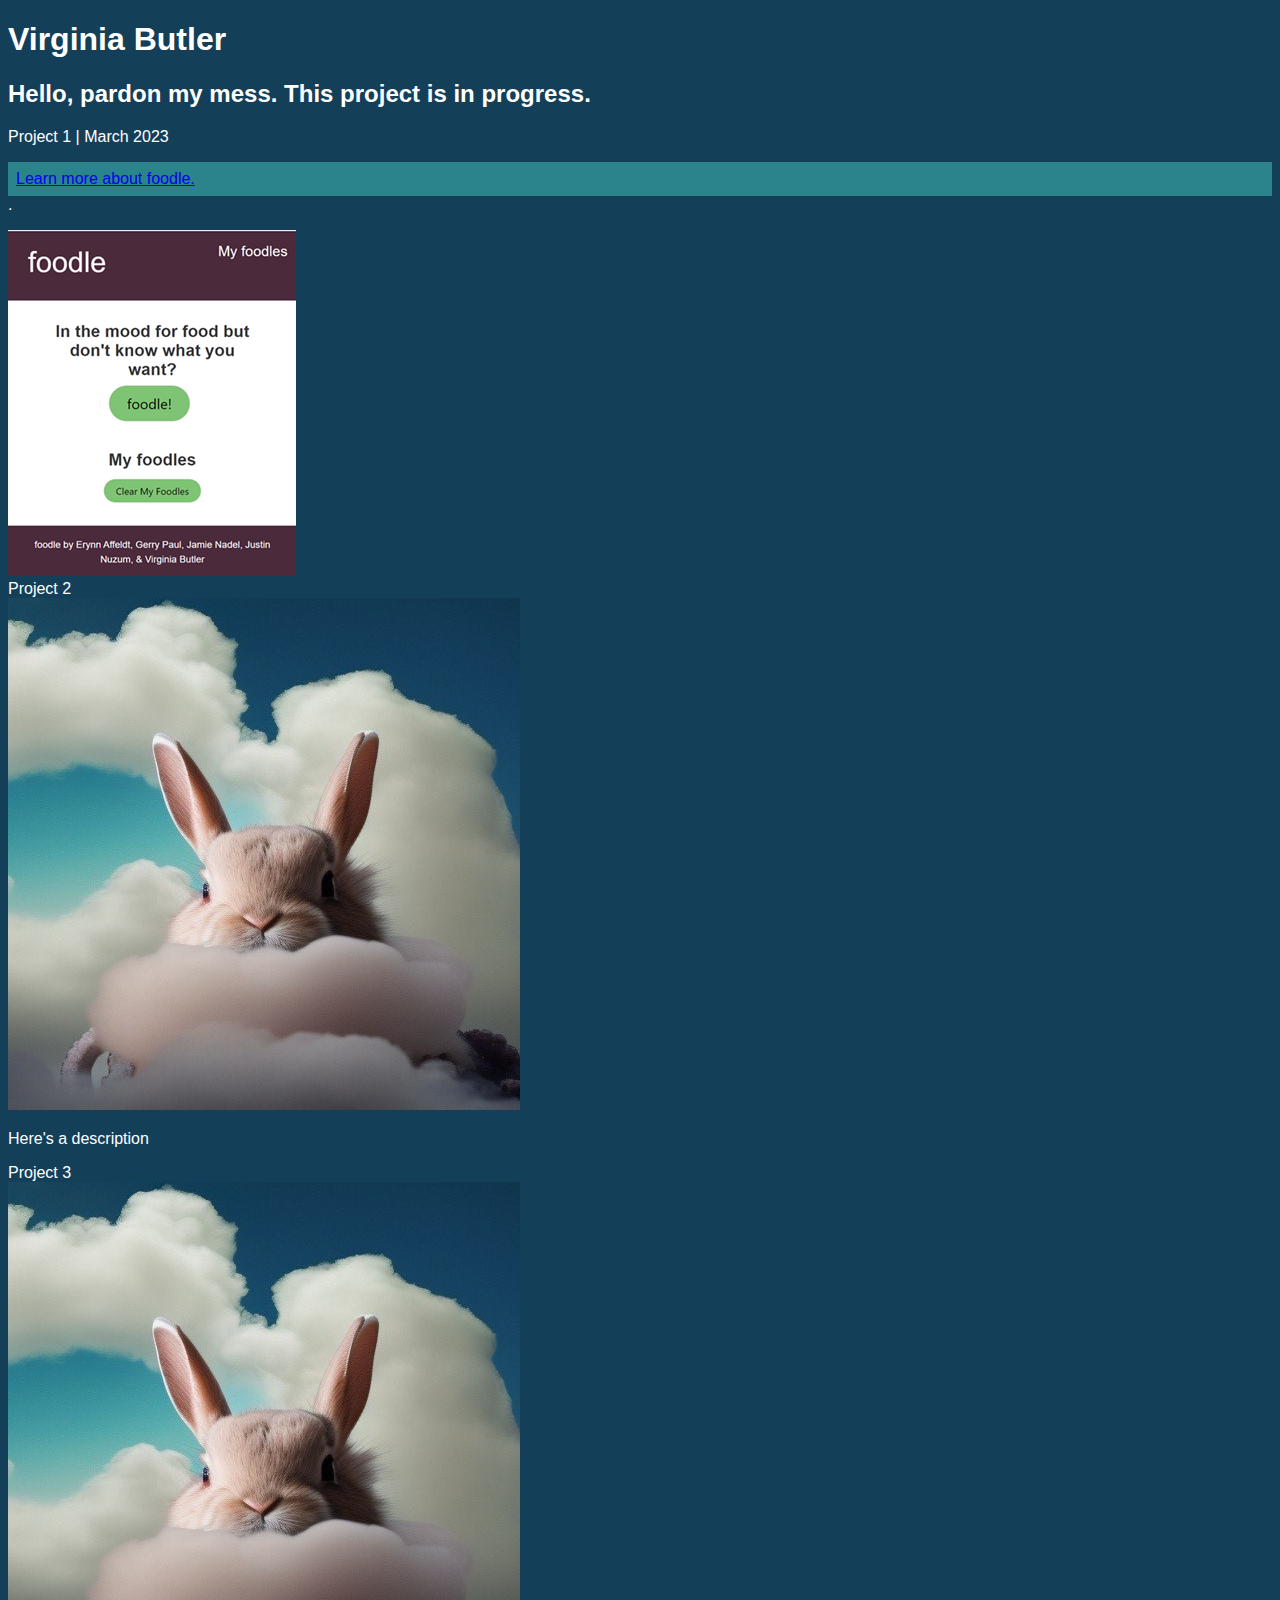
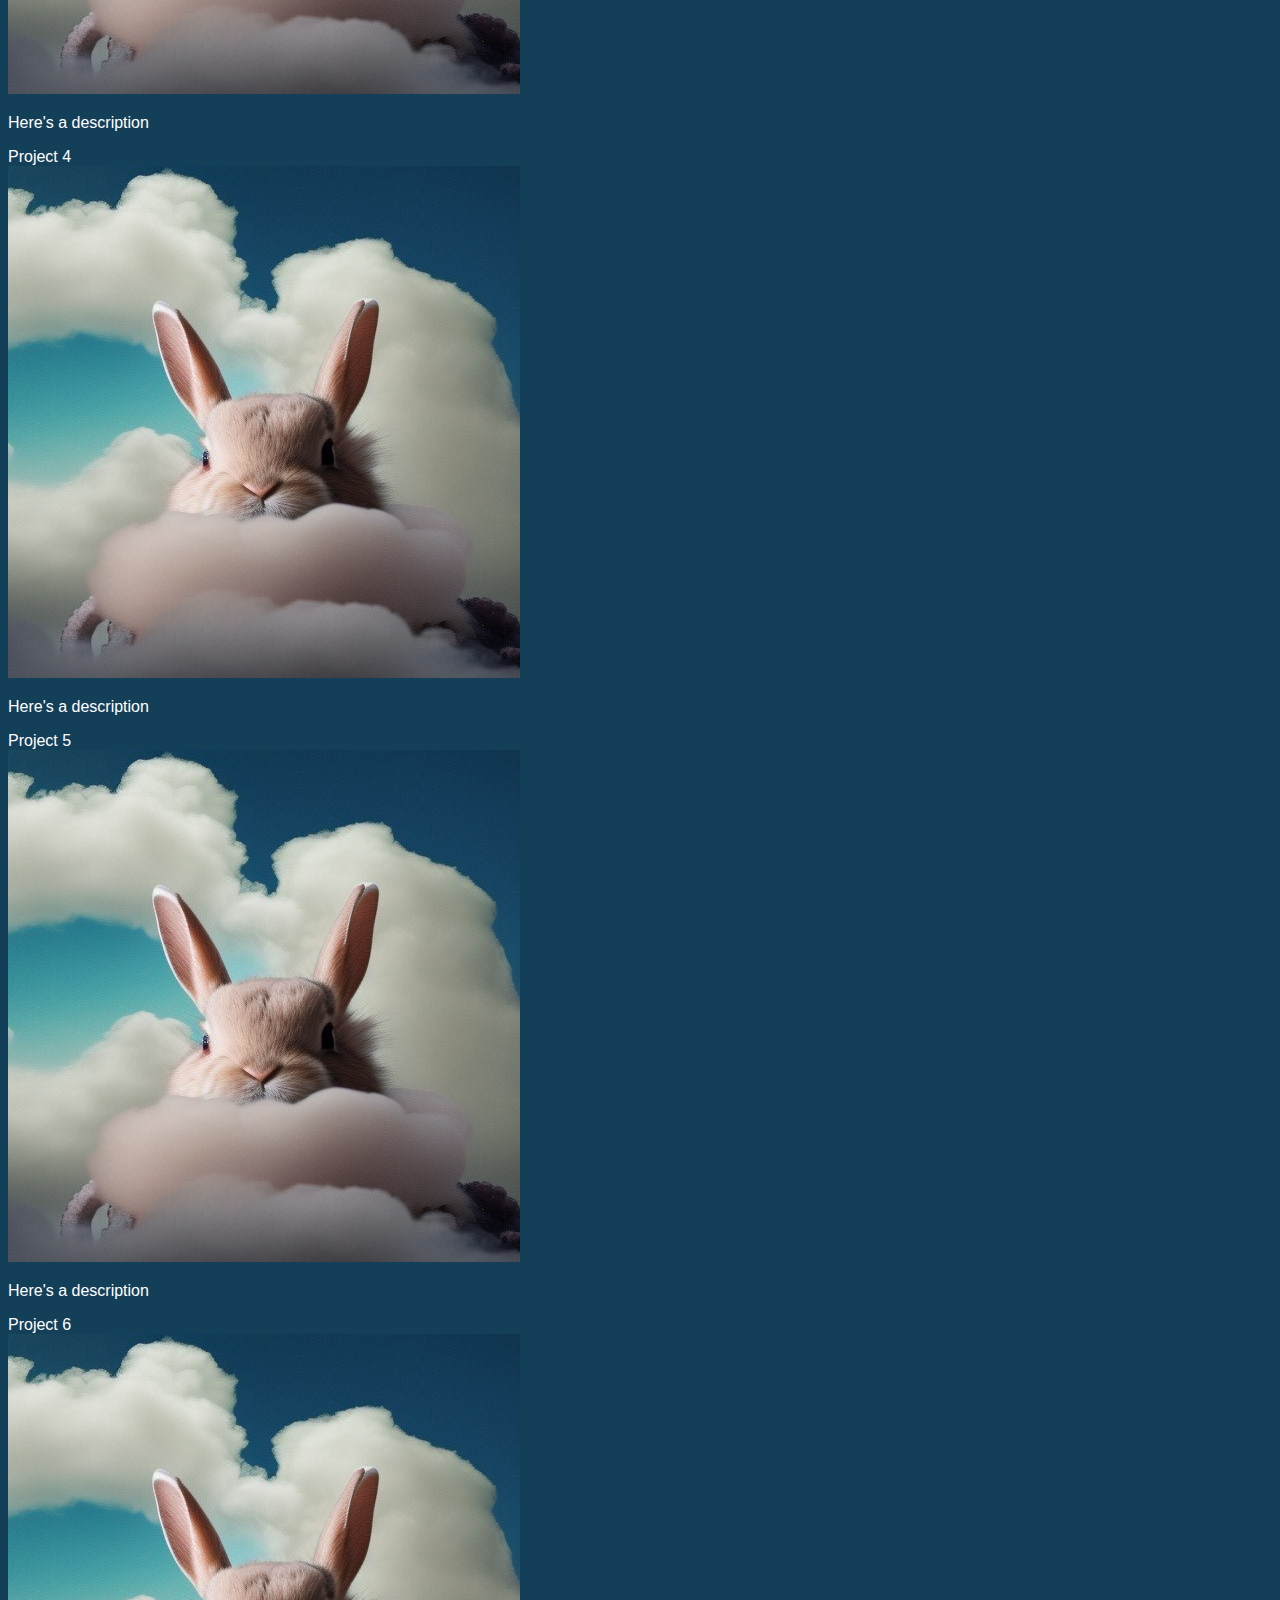
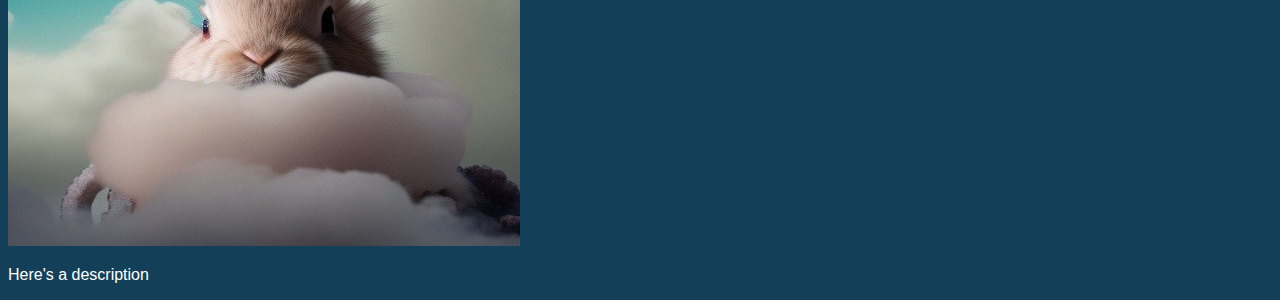
==== index.html @ e4dbc573 "adding html and images" ====
<!-- <!DOCTYPE html>
<html lang="en">
  <head>
    <meta charset="UTF-8" />
    <meta http-equiv="X-UA-Compatible" content="IE=edge" />
    <meta name="viewport" content="width=device-width, initial-scale=1.0" />
    <title>Virginia Butler</title>
    <link rel="stylesheet" href="./assets/styles/style.css" />
  </head>
  <body>
    <h1>"Hello, it's me, Virginia Wilkins Butler" </h1>
    <div class="box">
      <div class="box" id="inner-box"></div>
      div style="display: flex;">
  <div style="flex: 1; background-color: #bacacc; padding: 50px;">Project 1
    <img src="assets/images/image1.jpg" alt="bunny in a cloud">
  
  </div>
  
  <div style="flex: 1; background-color: #bacacc; padding: 10px;">Project 2</div>
</div>
    </div>
  </body>
</html> -->

<!DOCTYPE html>
<html lang="en">
  <head>
    <meta charset="UTF-8" />
    <meta http-equiv="X-UA-Compatible" content="IE=edge" />
    <meta name="viewport" content="width=device-width, initial-scale=1.0" />
    <title>Meet Virginia</title>
    <link rel="stylesheet" href="./assets/styles/style.css" />
  </head>

  <body>
    <header class="main-header">
      <h1>Virginia Butler</h1>
      <!-- <img src="placeholder" alt="Virginia" class="responsive" /> -->
    </header>
    <!-- <li>
      { float: left; } a { display: block; padding: 8px; background-color:
      #dddddd; }
    </li> -->
    <!-- <div class="nav">
        <a class="active" href="#home">Home</a>
        <a href="#news">News</a>
        <a href="#contact">Contact</a>
        <a href="#about">About</a>
      </div> -->

    <main>
      <section class="flex">
        <h2>Hello, pardon my mess. This project is in progress.</h2>
        <header>Project 1 | March 2023</header>
        <p>
          <a href="https://gpaul12.github.io/foodle/"
            >Learn more about foodle.</a
          >.
        </p>
        <img src="assets/images/foodle.png" alt="foodle" />
      </section>
      <!-- <section class="card"> -->
      <header>Project 2</header>
      <img src="assets/images/image1.jpg" alt="bunny in the cloud" />
      <p>Here's a description</p>
      <!-- </section> -->
      <!-- <section class="card"> -->
      <header>Project 3</header>
      <img src="assets/images/image1.jpg" alt="bunny in the cloud" />
      <p>Here's a description</p>
      <!-- </section> -->
      <!-- <section class="card"> -->
      <header>Project 4</header>
      <img src="assets/images/image1.jpg" alt="bunny in the cloud" />
      <p>Here's a description</p>
      <!-- </section> -->
      <!-- <section class="card"> -->
      <header>Project 5</header>
      <img src="assets/images/image1.jpg" alt="bunny in the cloud" />
      <p>Here's a description</p>
      <!-- </section> -->
      <!-- <section class="card"> -->
      <header>Project 6</header>
      <img src="assets/images/image1.jpg" alt="bunny in the cloud" />
      <p>Here's a description</p>
      <!-- </section> -->
    </main>
  </body>
</html>
---- assets/styles/style.css ----
/* Color Theme Swatches in Hex */
/* .dreamy-cloud-bunny-1-hex { color: #143F59; }
.dreamy-cloud-bunny-2-hex { color: #2B838C; }
.dreamy-cloud-bunny-3-hex { color: #41A6A6; }
.dreamy-cloud-bunny-4-hex { color: #BEBFB4; }
.dreamy-cloud-bunny-5-hex { color: #592B27; } */

:root {
  --d-blue: #143F59;
  --m-blue: #2b838c;
  --l-blue: #41A6A6;
  --tan: #bebfb4;
  --brown: #592b27;
}

/* this is targeting an element by its tag name*/
body {
  background-color: var(--d-blue);
  font-family: "Roboto", sans-serif;
  color: white;
}
.topnav a {
  float: right;
  color: var(--m-blue);
  text-align: center;
  padding: 14px 16px;
  text-decoration: none;
  font-size: 17px;
}

nav {
  display: flex;
  justify-content: center;
  align-items: center;
  width: 100%;
  height: 60px;
  background-color: #333;
}

.responsive image {
  /* width: 100%; */
  max-height: 4px;
  /* height: auto; */
}

li {
  float: lrightft;
}

a {
  display: block;
  padding: 8px;
  background-color: var(--m-blue);
}




/* this is targeting an element by the class. can target multiple elements at once */
.box {
  width: 40px;
  height: 40px;
  background-color: #4f3a36;
}

/* this is targeting an elment by the id. id should be unique to that elemnt.
 only one lement targeted. should NOT be used with css. this will overwrite 
 any class if they're targeting the same property */
#inner-box {
  width: 20px;
  height: 20px;
  border: #3c9ca2 1px solid;
}

container {
  display: flex; 
  background-color: var(--tan);
   /* or inline-flex */
}

.container {
  flex-grow: 1;
  margin: 0 auto;
  position: relative;
  width: auto;
} */


<div style="display: flex;">
<img src="assets/images/image1.jpg" alt="bunny in the cloud" style="flex: 2;" />
<img src="assets/images/image1.jpg" alt="bunny in the cloud" style="flex: 1;" />
<img src="assets/images/image1.jpg" alt="bunny in the cloud" style="flex: 1;" />
</div>

/* git add . */
/* git commit -m "your commit message here" */
/* git push or git push origin main*/
---- assets/styles/style.css ----
/* Color Theme Swatches in Hex */
/* .dreamy-cloud-bunny-1-hex { color: #143F59; }
.dreamy-cloud-bunny-2-hex { color: #2B838C; }
.dreamy-cloud-bunny-3-hex { color: #41A6A6; }
.dreamy-cloud-bunny-4-hex { color: #BEBFB4; }
.dreamy-cloud-bunny-5-hex { color: #592B27; } */

:root {
  --d-blue: #143F59;
  --m-blue: #2b838c;
  --l-blue: #41A6A6;
  --tan: #bebfb4;
  --brown: #592b27;
}

/* this is targeting an element by its tag name*/
body {
  background-color: var(--d-blue);
  font-family: "Roboto", sans-serif;
  color: white;
}
.topnav a {
  float: right;
  color: var(--m-blue);
  text-align: center;
  padding: 14px 16px;
  text-decoration: none;
  font-size: 17px;
}

nav {
  display: flex;
  justify-content: center;
  align-items: center;
  width: 100%;
  height: 60px;
  background-color: #333;
}

.responsive image {
  /* width: 100%; */
  max-height: 4px;
  /* height: auto; */
}

li {
  float: lrightft;
}

a {
  display: block;
  padding: 8px;
  background-color: var(--m-blue);
}




/* this is targeting an element by the class. can target multiple elements at once */
.box {
  width: 40px;
  height: 40px;
  background-color: #4f3a36;
}

/* this is targeting an elment by the id. id should be unique to that elemnt.
 only one lement targeted. should NOT be used with css. this will overwrite 
 any class if they're targeting the same property */
#inner-box {
  width: 20px;
  height: 20px;
  border: #3c9ca2 1px solid;
}

container {
  display: flex; 
  background-color: var(--tan);
   /* or inline-flex */
}

.container {
  flex-grow: 1;
  margin: 0 auto;
  position: relative;
  width: auto;
} */


<div style="display: flex;">
<img src="assets/images/image1.jpg" alt="bunny in the cloud" style="flex: 2;" />
<img src="assets/images/image1.jpg" alt="bunny in the cloud" style="flex: 1;" />
<img src="assets/images/image1.jpg" alt="bunny in the cloud" style="flex: 1;" />
</div>

/* git add . */
/* git commit -m "your commit message here" */
/* git push or git push origin main*/
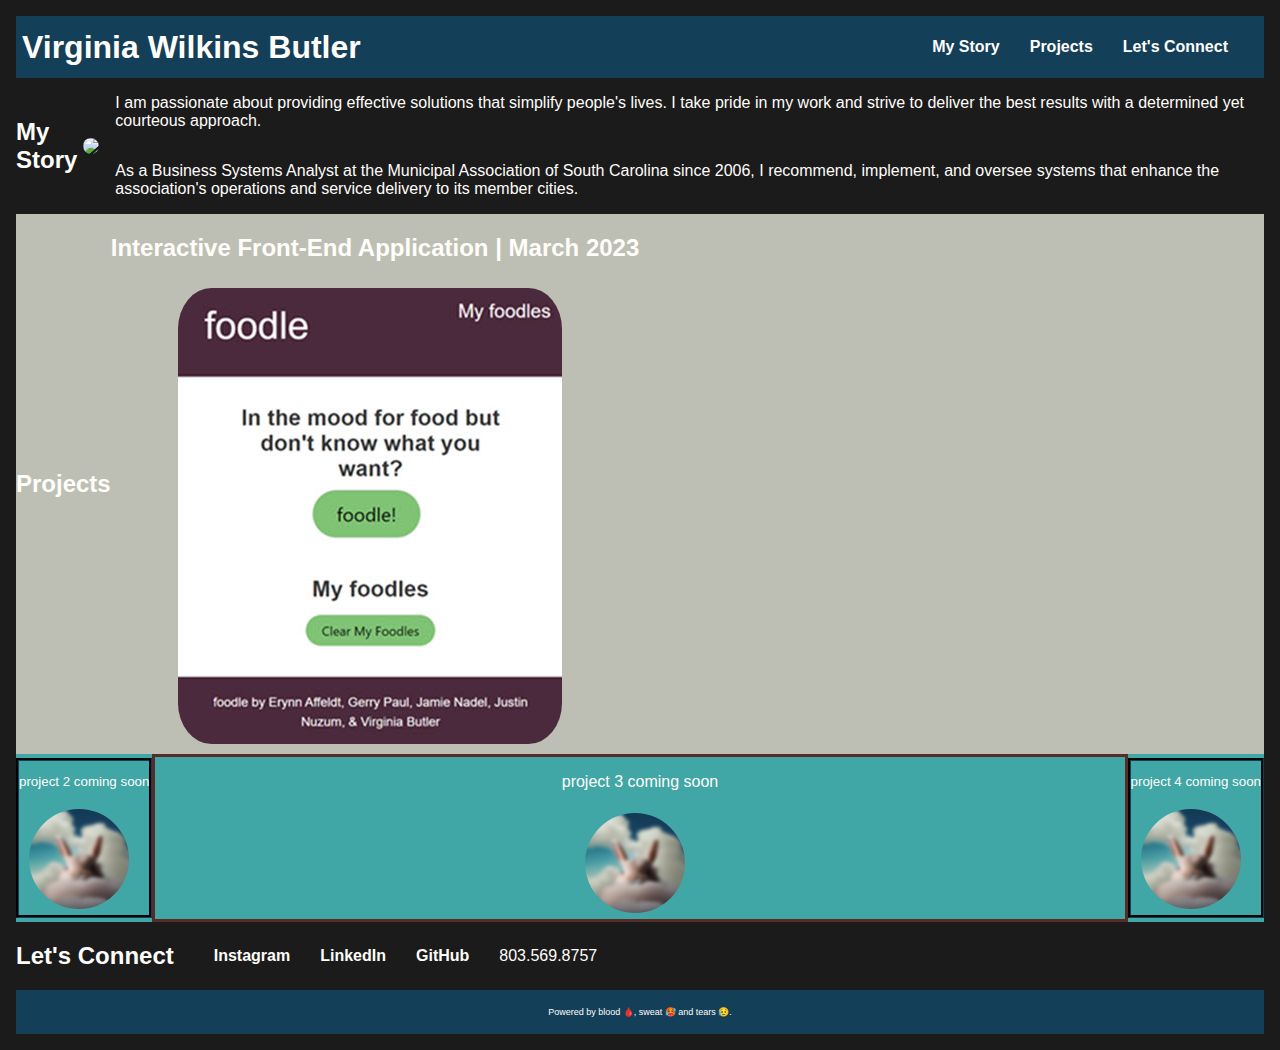
==== commit a81a8352: "added a comment for testing purposes only" ====
--- a/index.html
+++ b/index.html
@@ -1,90 +1,108 @@
-<!-- <!DOCTYPE html>
-<html lang="en">
-  <head>
-    <meta charset="UTF-8" />
-    <meta http-equiv="X-UA-Compatible" content="IE=edge" />
-    <meta name="viewport" content="width=device-width, initial-scale=1.0" />
-    <title>Virginia Butler</title>
-    <link rel="stylesheet" href="./assets/styles/style.css" />
-  </head>
-  <body>
-    <h1>"Hello, it's me, Virginia Wilkins Butler" </h1>
-    <div class="box">
-      <div class="box" id="inner-box"></div>
-      div style="display: flex;">
-  <div style="flex: 1; background-color: #bacacc; padding: 50px;">Project 1
-    <img src="assets/images/image1.jpg" alt="bunny in a cloud">
-  
-  </div>
-  
-  <div style="flex: 1; background-color: #bacacc; padding: 10px;">Project 2</div>
-</div>
-    </div>
-  </body>
-</html> -->
-
 <!DOCTYPE html>
 <html lang="en">
   <head>
     <meta charset="UTF-8" />
     <meta http-equiv="X-UA-Compatible" content="IE=edge" />
     <meta name="viewport" content="width=device-width, initial-scale=1.0" />
-    <title>Meet Virginia</title>
-    <link rel="stylesheet" href="./assets/styles/style.css" />
+    <title>Meet Virginia v2</title>
+    <link href="assets/styles/style.css" rel="stylesheet" />
+    
+    
+    
   </head>
+  <body>
+    <header>
+      <h1>Virginia Wilkins Butler</h1>
+      <nav>
+        <ul>
+          <li><a href="#my-story">My Story</a></li>
+          <li><a href="#projects">Projects</a></li>
+          <li><a href="#lets-connect">Let's Connect</a></li>
+        </ul>
+      </nav>
+    </header>
 
-  <body>
-    <header class="main-header">
-      <h1>Virginia Butler</h1>
-      <!-- <img src="placeholder" alt="Virginia" class="responsive" /> -->
-    </header>
-    <!-- <li>
-      { float: left; } a { display: block; padding: 8px; background-color:
-      #dddddd; }
-    </li> -->
-    <!-- <div class="nav">
-        <a class="active" href="#home">Home</a>
-        <a href="#news">News</a>
-        <a href="#contact">Contact</a>
-        <a href="#about">About</a>
-      </div> -->
+    <section id="my-story" class="container-story">
+      <div class="flex-row">
+        <h2>My Story</h2>
+      </div>
+<!-- added a comment -->
+      <div>
+        <img src="./assets/images/virginia.jpg" class="profile" />
+      </div>
 
-    <main>
-      <section class="flex">
-        <h2>Hello, pardon my mess. This project is in progress.</h2>
-        <header>Project 1 | March 2023</header>
+      <div class="flex-row">
         <p>
-          <a href="https://gpaul12.github.io/foodle/"
-            >Learn more about foodle.</a
-          >.
+          I am passionate about providing effective solutions that simplify
+          people's lives. I take pride in my work and strive to deliver the best
+          results with a determined yet courteous approach.
         </p>
-        <img src="assets/images/foodle.png" alt="foodle" />
+
+        <p>
+          As a Business Systems Analyst at the Municipal Association of South
+          Carolina since 2006, I recommend, implement, and oversee systems that
+          enhance the association's operations and service delivery to its
+          member cities.
+        </p>
+      </div>
+    </section>
+
+    <section id="projects" class="container-project">
+      <div>
+        <h2>Projects</h2>
+      </div>
+
+      <div class="flex-row-big">
+        <h2>Interactive Front-End Application | March 2023</h2>
+        
+        <a href="https://gpaul12.github.io/foodle/" target="_blank"><img src="./assets/images/foodle.jpg" class="project-big" /></a>
+        
+      </div>
+    </section>
+<section class="container-project2">
+
+    <div class="flex-row2">
+        <p>project 2 coming soon</p>
+        <a href="https://gpaul12.github.io/foodle/" target="_blank"><img src="./assets/images/blurry-bunny.jpg" class="profile" /></a>
+    </div>
+
+    <div class="flex-row3">
+        <p>project 3 coming soon</p>
+        <a href="https://gpaul12.github.io/foodle/" target="_blank"><img src="./assets/images/blurry-bunny.jpg" class="profile" /></a>
+    </div>
+    
+    <div class="flex-row2">
+        <p>project 4 coming soon</p>
+        <a href="https://gpaul12.github.io/foodle/" target="_blank"><img src="./assets/images/blurry-bunny.jpg" class="profile" /></a>
+    </div>
+    
+    </section>
+
+
+    <section id="lets-connect" class="container-story">
+        <div>
+          <h2>Let's Connect</h3>
+        </div>
+  
+        <div>
+            <nav>
+                <ul>
+                  <li><a href="https://instagram.com/virginia.wilkins?igshid=YmMyMTA2M2Y=" target="_blank">Instagram</a></li>
+                  <li><a href="https://www.linkedin.com/in/virginiawilkinsbutler" target="_blank">LinkedIn</a></li>
+                  <li><a href="https://github.com/vwbutler" target="_blank">GitHub</a></li>
+                  <li>803.569.8757</li>
+                 </li>
+                </ul>
+            </nav>
+        </div>
+
+    </section>
+
+
+    <footer class="footer">
+      <section>
+        <p>Powered by blood &#x1FA78;, sweat &#x1F975; and tears &#128549.</p>
       </section>
-      <!-- <section class="card"> -->
-      <header>Project 2</header>
-      <img src="assets/images/image1.jpg" alt="bunny in the cloud" />
-      <p>Here's a description</p>
-      <!-- </section> -->
-      <!-- <section class="card"> -->
-      <header>Project 3</header>
-      <img src="assets/images/image1.jpg" alt="bunny in the cloud" />
-      <p>Here's a description</p>
-      <!-- </section> -->
-      <!-- <section class="card"> -->
-      <header>Project 4</header>
-      <img src="assets/images/image1.jpg" alt="bunny in the cloud" />
-      <p>Here's a description</p>
-      <!-- </section> -->
-      <!-- <section class="card"> -->
-      <header>Project 5</header>
-      <img src="assets/images/image1.jpg" alt="bunny in the cloud" />
-      <p>Here's a description</p>
-      <!-- </section> -->
-      <!-- <section class="card"> -->
-      <header>Project 6</header>
-      <img src="assets/images/image1.jpg" alt="bunny in the cloud" />
-      <p>Here's a description</p>
-      <!-- </section> -->
-    </main>
+    </footer>
   </body>
 </html>
--- a/assets/styles/style.css
+++ b/assets/styles/style.css
@@ -1,97 +1,175 @@
-/* Color Theme Swatches in Hex */
-/* .dreamy-cloud-bunny-1-hex { color: #143F59; }
-.dreamy-cloud-bunny-2-hex { color: #2B838C; }
-.dreamy-cloud-bunny-3-hex { color: #41A6A6; }
-.dreamy-cloud-bunny-4-hex { color: #BEBFB4; }
-.dreamy-cloud-bunny-5-hex { color: #592B27; } */
-
 :root {
-  --d-blue: #143F59;
+  --gray: #1b1b1b;
+  --another-gray: #333333;
+  --gin: #e0eae4;
+  --glossy-white: #fffdfa;
+  --d-blue: #143f59;
   --m-blue: #2b838c;
-  --l-blue: #41A6A6;
+  --l-blue: #41a6a6;
   --tan: #bebfb4;
   --brown: #592b27;
+  --pic-gray: #6f6f6f;
 }
 
-/* this is targeting an element by its tag name*/
 body {
-  background-color: var(--d-blue);
-  font-family: "Roboto", sans-serif;
-  color: white;
-}
-.topnav a {
-  float: right;
-  color: var(--m-blue);
-  text-align: center;
-  padding: 14px 16px;
-  text-decoration: none;
-  font-size: 17px;
+  font-family: Open Sans, sans-serif;
+  color: var(--glossy-white);
+  background-color: var(--gray);
+  padding: 8px;
 }
 
-nav {
+header {
+  display: flex;
+  flex-direction: row;
+  flex-wrap: nowrap;
+  align-content: center;
+  justify-content: space-between;
+  align-items: center;
+  padding: 6px;
+  color: var(--glossy-white);
+  background-color: var(--d-blue);
+}
+
+.container-story {
+  display: flex;
+  flex-direction: row;
+  flex-wrap: nowrap;
+  align-content: center;
+  justify-content: flex-start;
+  align-items: center;
+}
+
+.container-project {
+  display: flex;
+  flex-direction: row;
+  flex-wrap: nowrap;
+  align-content: center;
+  justify-content: flex-start;
+  align-items: center;
+  background-color: var(--tan);
+}
+
+.container-project2 {
+  display: flex;
+  flex-direction: row;
+  flex-wrap: nowrap;
+  align-content: center;
+  justify-content: flex-end;
+  align-items: center;
+  background-color: var(--l-blue);
+}
+
+.container-test {
+  display: flex;
+  flex-wrap: wrap;
+  justify-content: center;
+  align-items: center;
+  background-color: var(--l-blue);
+}
+
+h1 {
+  font-size: 2em;
+  margin-block-start: 0em;
+  margin-block-end: 0em;
+  font-weight: bold;
+  align-self: auto;
+}
+
+nav ul {
+  display: flex;
+  flex-wrap: wrap;
+  font-size: 100%;
+  /* padding: 50px; */
+  list-style: none;
+  align-items: center;
+}
+
+nav a {
+  color: var(--glossy-white);
+  font-weight: bold;
+  display: inline;
+  text-decoration: none;
+  margin-right: 30px;
+  align-items: flex-start;
+}
+
+img.profile {
+  float: left;
+  margin-right: 10px;
+  border-radius: 50%;
+  padding: 6px;
+  max-width: 100px;
+}
+
+.bottom-left {
+  position: center;
+  /* transform: translate(-50%, -50%); */
+  color: (var(--glossy-white));
+}
+
+.flex-row {
+  display: flex;
+  flex-direction: row;
+  flex-wrap: wrap;
+  justify-content: flex-start;
+  align-items: left;
+  padding: auto;
+}
+
+.flex-row2 {
+  display: flex;
+  /* flex: 2; */
+  flex-direction: column;
+  flex-wrap: wrap;
+  justify-content: center;
+  align-items: center;
+  padding: auto;
+  border-color: var(--d-blue);
+  border-style: groove;
+  font-size: smaller;
+}
+
+.flex-row3 {
+  display: flex;
+  flex: 12;
+  flex-direction: column;
+  flex-wrap: wrap;
+  justify-content: center;
+  align-items: center;
+  padding: auto;
+  border-color: #592b27;
+  border-style: solid;
+}
+
+.flex-row-big {
+  display: flex;
+  flex-direction: column;
+  flex-wrap: wrap;
+  justify-content: flex-start;
+  align-items: center;
+  /* width: 90%; */
+  /* background-color: var(--d-blue); */
+}
+
+img.project-big {
+  /* float: left; */
+  margin-right: 10px;
+  border-radius: 10%;
+  padding: 6px;
+  /* max-width: 100px; */
+}
+
+.footer {
+  bottom: 0;
+  left: 0;
+  right: 0;
+  padding: 0.5rem;
+  background: var(--d-blue);
+  color: var(--glossy-white);
+  font-weight: 500;
   display: flex;
   justify-content: center;
   align-items: center;
-  width: 100%;
-  height: 60px;
-  background-color: #333;
+  gap: 0.2rem;
+  font-size: xx-small;
 }
-
-.responsive image {
-  /* width: 100%; */
-  max-height: 4px;
-  /* height: auto; */
-}
-
-li {
-  float: lrightft;
-}
-
-a {
-  display: block;
-  padding: 8px;
-  background-color: var(--m-blue);
-}
-
-
-
-
-/* this is targeting an element by the class. can target multiple elements at once */
-.box {
-  width: 40px;
-  height: 40px;
-  background-color: #4f3a36;
-}
-
-/* this is targeting an elment by the id. id should be unique to that elemnt.
- only one lement targeted. should NOT be used with css. this will overwrite 
- any class if they're targeting the same property */
-#inner-box {
-  width: 20px;
-  height: 20px;
-  border: #3c9ca2 1px solid;
-}
-
-container {
-  display: flex; 
-  background-color: var(--tan);
-   /* or inline-flex */
-}
-
-.container {
-  flex-grow: 1;
-  margin: 0 auto;
-  position: relative;
-  width: auto;
-} */
-
-
-<div style="display: flex;">
-<img src="assets/images/image1.jpg" alt="bunny in the cloud" style="flex: 2;" />
-<img src="assets/images/image1.jpg" alt="bunny in the cloud" style="flex: 1;" />
-<img src="assets/images/image1.jpg" alt="bunny in the cloud" style="flex: 1;" />
-</div>
-
-/* git add . */
-/* git commit -m "your commit message here" */
-/* git push or git push origin main*/
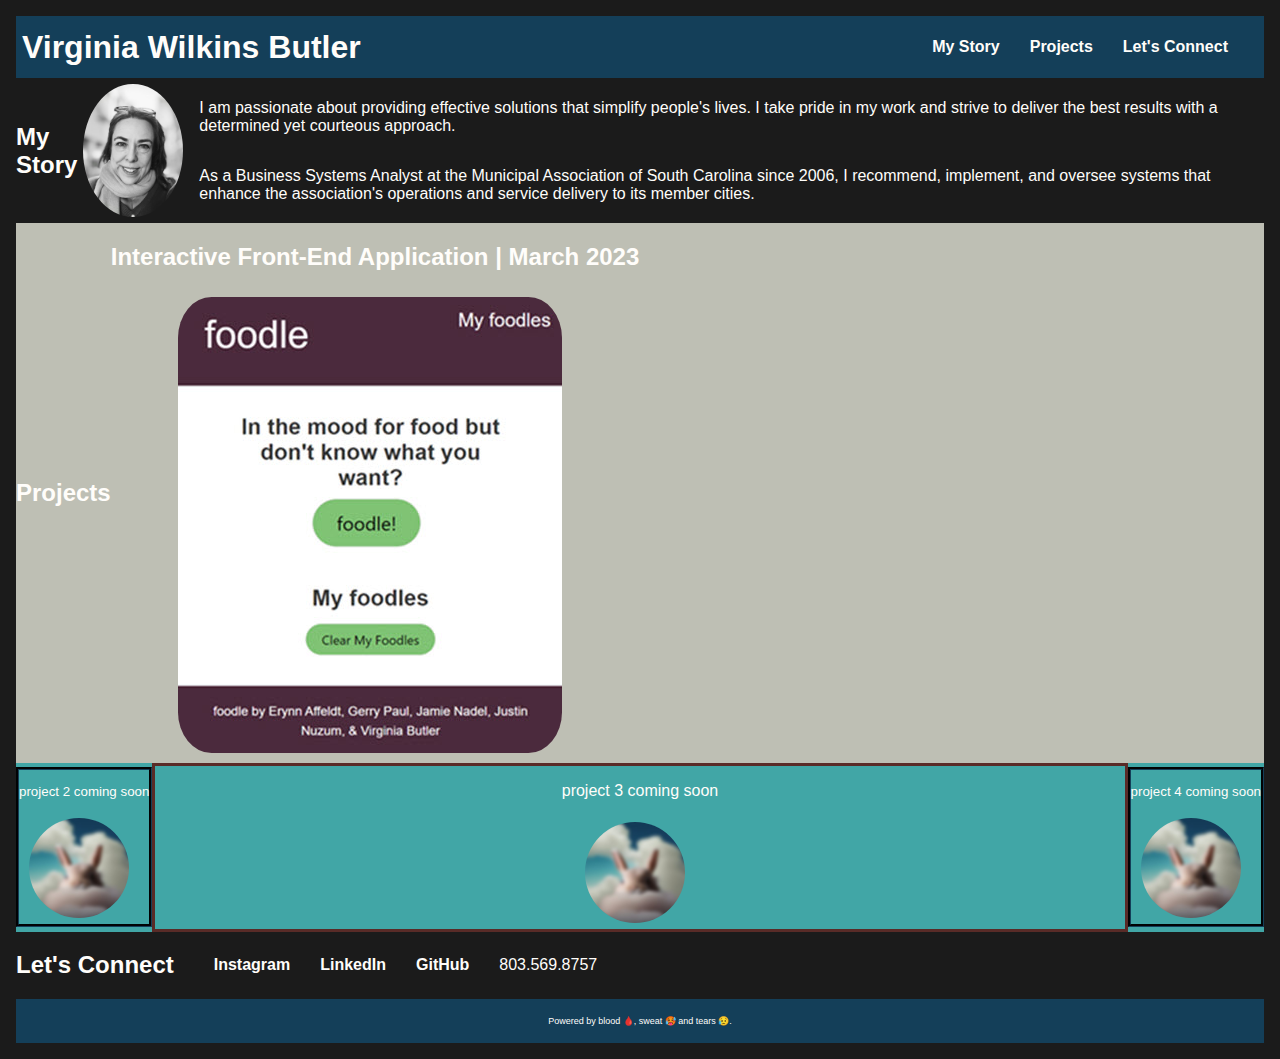
==== commit 3a3fe18f: "adjusted profile pic" ====
--- a/index.html
+++ b/index.html
@@ -28,7 +28,7 @@
       </div>
 <!-- added a comment -->
       <div>
-        <img src="./assets/images/virginia.jpg" class="profile" />
+        <img src="./assets/images/virginia-profile.jpg" class="profile" />
       </div>
 
       <div class="flex-row">
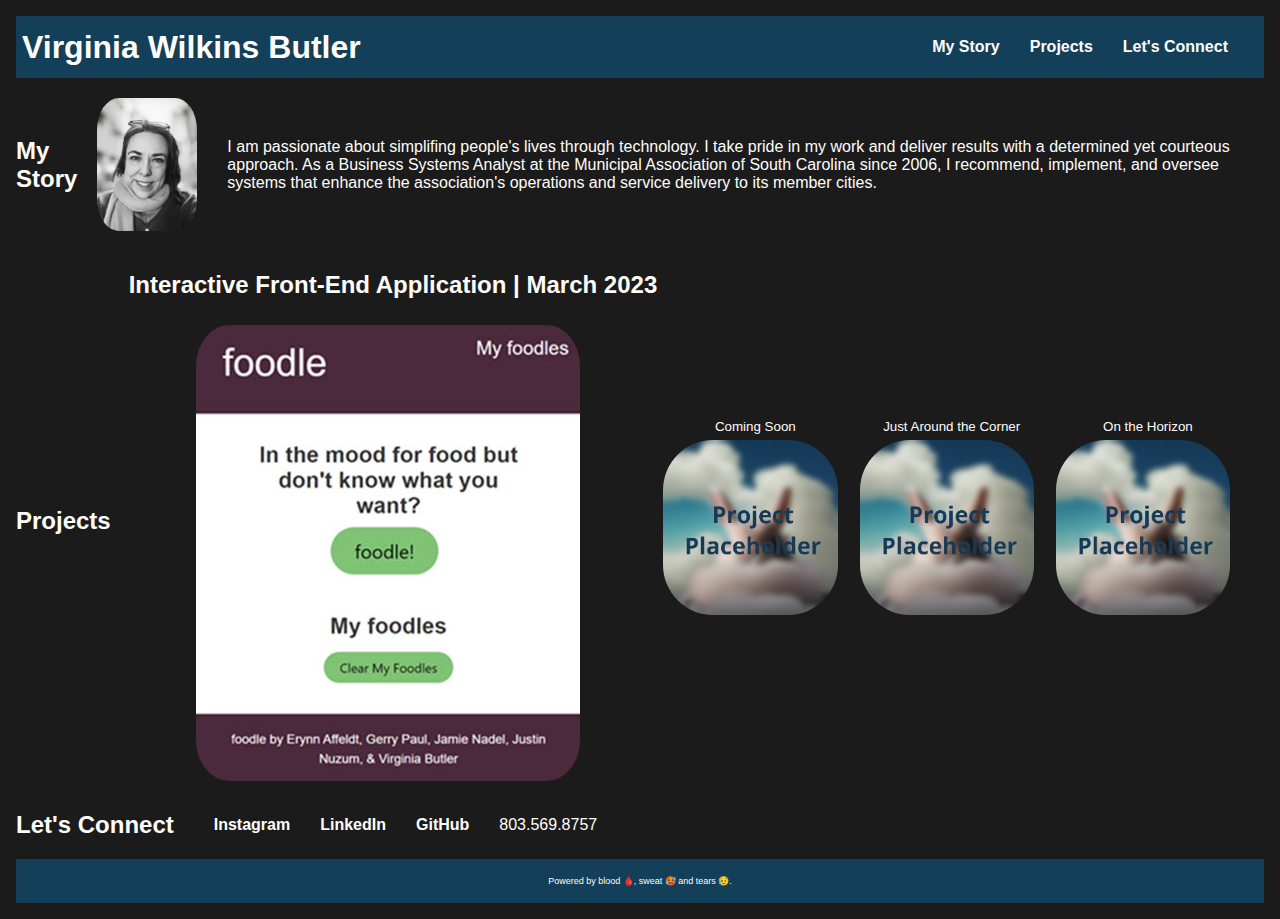
==== commit b53f703d: "several revisions" ====
--- a/index.html
+++ b/index.html
@@ -4,7 +4,7 @@
     <meta charset="UTF-8" />
     <meta http-equiv="X-UA-Compatible" content="IE=edge" />
     <meta name="viewport" content="width=device-width, initial-scale=1.0" />
-    <title>Meet Virginia v2</title>
+    <title>Meet Virginia</title>
     <link href="assets/styles/style.css" rel="stylesheet" />
     
     
@@ -26,19 +26,14 @@
       <div class="flex-row">
         <h2>My Story</h2>
       </div>
-<!-- added a comment -->
+
       <div>
         <img src="./assets/images/virginia-profile.jpg" class="profile" />
       </div>
 
       <div class="flex-row">
         <p>
-          I am passionate about providing effective solutions that simplify
-          people's lives. I take pride in my work and strive to deliver the best
-          results with a determined yet courteous approach.
-        </p>
-
-        <p>
+          I am passionate about simplifing people's lives through technology. I take pride in my work and deliver results with a determined yet courteous approach.
           As a Business Systems Analyst at the Municipal Association of South
           Carolina since 2006, I recommend, implement, and oversee systems that
           enhance the association's operations and service delivery to its
@@ -47,35 +42,40 @@
       </div>
     </section>
 
-    <section id="projects" class="container-project">
-      <div>
+    <section id="projects" class="container-test">
+
         <h2>Projects</h2>
+
+
+      <div class="flex-projects">
+        <div class="flex-row-big">
+        <h2>Interactive Front-End Application | March 2023</h2>
+        <a href="https://gpaul12.github.io/foodle/" target="_blank"><img src="./assets/images/foodle.jpg" class="project-big" /></a>
       </div>
 
-      <div class="flex-row-big">
-        <h2>Interactive Front-End Application | March 2023</h2>
-        
-        <a href="https://gpaul12.github.io/foodle/" target="_blank"><img src="./assets/images/foodle.jpg" class="project-big" /></a>
-        
+    <div class="flex-row2">
+      <div class="flex-item">
+      <div>Coming Soon</div>
+        <a href="https://github.com/vwbutler" target="_blank"><img src="./assets/images/blurry-bunny-project-placeholder.jpg" class="project" /></a>
       </div>
-    </section>
-<section class="container-project2">
+    <!-- </div> -->
 
-    <div class="flex-row2">
-        <p>project 2 coming soon</p>
-        <a href="https://gpaul12.github.io/foodle/" target="_blank"><img src="./assets/images/blurry-bunny.jpg" class="profile" /></a>
-    </div>
+    <!-- <div class="flex-row2"> -->
+        <!-- <p>project 3 coming soon</p> -->
+        <div class="flex-item">
+        <div>Just Around the Corner</div>
+        <a href="https://github.com/vwbutler" target="_blank"><img src="./assets/images/blurry-bunny-project-placeholder.jpg" class="project" /></a>
+      </div>
 
-    <div class="flex-row3">
-        <p>project 3 coming soon</p>
-        <a href="https://gpaul12.github.io/foodle/" target="_blank"><img src="./assets/images/blurry-bunny.jpg" class="profile" /></a>
-    </div>
+      <!-- </div> -->
     
-    <div class="flex-row2">
-        <p>project 4 coming soon</p>
-        <a href="https://gpaul12.github.io/foodle/" target="_blank"><img src="./assets/images/blurry-bunny.jpg" class="profile" /></a>
-    </div>
-    
+    <!-- <div class="flex-row2"> -->
+      <div class="flex-item">
+        <div class="bottom-left">On the Horizon</div>
+        <a href="https://github.com/vwbutler" target="_blank"><img src="./assets/images/blurry-bunny-project-placeholder.jpg" class="project" /></a>
+      </div>
+    <!-- </div> -->
+  </div>
     </section>
 
 
--- a/assets/styles/style.css
+++ b/assets/styles/style.css
@@ -46,7 +46,7 @@
   align-content: center;
   justify-content: flex-start;
   align-items: center;
-  background-color: var(--tan);
+  /* background-color: var(--tan); */
 }
 
 .container-project2 {
@@ -56,7 +56,7 @@
   align-content: center;
   justify-content: flex-end;
   align-items: center;
-  background-color: var(--l-blue);
+  /* background-color: var(--l-blue); */
 }
 
 .container-test {
@@ -64,7 +64,7 @@
   flex-wrap: wrap;
   justify-content: center;
   align-items: center;
-  background-color: var(--l-blue);
+  /* background-color: var(--l-blue); */
 }
 
 h1 {
@@ -96,15 +96,9 @@
 img.profile {
   float: left;
   margin-right: 10px;
-  border-radius: 50%;
-  padding: 6px;
+  border-radius: 30%;
+  padding: 20px;
   max-width: 100px;
-}
-
-.bottom-left {
-  position: center;
-  /* transform: translate(-50%, -50%); */
-  color: (var(--glossy-white));
 }
 
 .flex-row {
@@ -116,20 +110,43 @@
   padding: auto;
 }
 
+.flex-projects {
+  display: flex;
+  flex: 12;
+  flex-direction: row;
+  flex-wrap: wrap;
+  align-content: space-around;
+  justify-content: center;
+  align-items: center;
+  /* border-color: #592b27; */
+  /* border-style: solid; */
+}
+
 .flex-row2 {
   display: flex;
   /* flex: 2; */
+  flex-direction: row;
+  flex-wrap: wrap;
+  /* justify-content: left; */
+  align-items: center;
+  padding: auto;
+  /* border-color: var(--d-blue);
+  border-style: groove; */
+  font-size: smaller;
+  min-height: 175px;
+}
+
+.flex-item {
+  display: flex;
   flex-direction: column;
   flex-wrap: wrap;
-  justify-content: center;
-  align-items: center;
-  padding: auto;
-  border-color: var(--d-blue);
-  border-style: groove;
-  font-size: smaller;
-}
-
-.flex-row3 {
+  align-content: center;
+  justify-content: center;
+  align-content: center;
+  align-items: center;
+}
+
+/* .flex-row3 {
   display: flex;
   flex: 12;
   flex-direction: column;
@@ -139,7 +156,7 @@
   padding: auto;
   border-color: #592b27;
   border-style: solid;
-}
+} */
 
 .flex-row-big {
   display: flex;
@@ -159,6 +176,22 @@
   /* max-width: 100px; */
 }
 
+img.project {
+  float: center;
+  align-items: center;
+  margin-right: 10px;
+  border-radius: 30%;
+  padding: 6px;
+  max-width: 175px;
+  max-height: 175px;
+}
+
+.bottom-left {
+  position: center;
+  align-items: center;
+  color: (var(--glossy-white));
+}
+
 .footer {
   bottom: 0;
   left: 0;
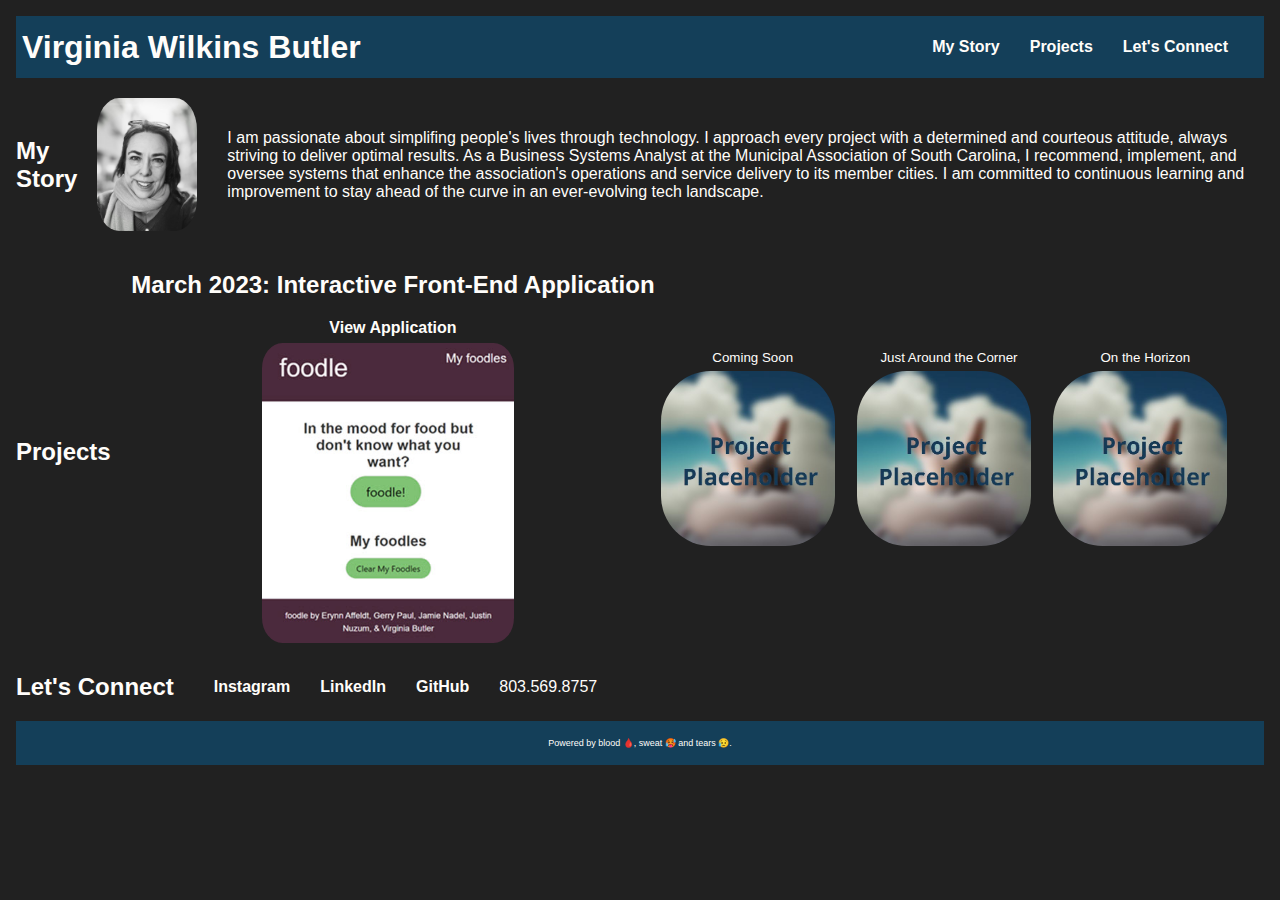
==== commit a3a5c729: "final polishing" ====
--- a/index.html
+++ b/index.html
@@ -6,11 +6,12 @@
     <meta name="viewport" content="width=device-width, initial-scale=1.0" />
     <title>Meet Virginia</title>
     <link href="assets/styles/style.css" rel="stylesheet" />
-    
-    
-    
   </head>
+<!-- Note: responsive layout throughout -->
   <body>
+
+  <!-- Below: Developer's name with navigation that scrolls to the corresponding section -->
+
     <header>
       <h1>Virginia Wilkins Butler</h1>
       <nav>
@@ -22,82 +23,70 @@
       </nav>
     </header>
 
-    <section id="my-story" class="container-story">
+    <!-- Below: Developer's recent photo and mission statement. -->
+
+    <section id="my-story" class="container-story-connect">
       <div class="flex-row">
         <h2>My Story</h2>
       </div>
-
       <div>
         <img src="./assets/images/virginia-profile.jpg" class="profile" />
       </div>
-
       <div class="flex-row">
-        <p>
-          I am passionate about simplifing people's lives through technology. I take pride in my work and deliver results with a determined yet courteous approach.
-          As a Business Systems Analyst at the Municipal Association of South
-          Carolina since 2006, I recommend, implement, and oversee systems that
+          I am passionate about simplifing people's lives through technology. I approach every project with a determined and courteous attitude, always striving to deliver optimal results. As a Business Systems Analyst at the Municipal Association of South
+          Carolina, I recommend, implement, and oversee systems that
           enhance the association's operations and service delivery to its
-          member cities.
-        </p>
+          member cities. I am committed to continuous learning and improvement to stay ahead of the curve in an ever-evolving tech landscape.
       </div>
     </section>
 
-    <section id="projects" class="container-test">
+<!--Below: Developer's work including titled images of the developer's applications, the first application being larger in size than the others, and a link to the deployed application. -->
 
-        <h2>Projects</h2>
-
-
+    <section id="projects" class="container-projects">
+      <h2>Projects</h2>
       <div class="flex-projects">
         <div class="flex-row-big">
-        <h2>Interactive Front-End Application | March 2023</h2>
+        <h2>March 2023: Interactive Front-End Application</h2> 
+        <a class = "plain-link" href="https://gpaul12.github.io/foodle/" target="_blank">View Application</a> 
         <a href="https://gpaul12.github.io/foodle/" target="_blank"><img src="./assets/images/foodle.jpg" class="project-big" /></a>
+        </div>
+
+        <div class="flex-row-other-projects">
+          <div class="flex-item">
+            <div>Coming Soon</div>
+            <a href="https://github.com/vwbutler" target="_blank"><img src="./assets/images/blurry-bunny-project-placeholder.jpg" class="project" /></a>
+          </div>
+
+          <div class="flex-item">
+          <div>Just Around the Corner</div>
+          <a href="https://github.com/vwbutler" target="_blank"><img src="./assets/images/blurry-bunny-project-placeholder.jpg" class="project" /></a>
+          </div>
+
+          <div class="flex-item">
+          <div >On the Horizon</div>
+          <a href="https://github.com/vwbutler" target="_blank"><img src="./assets/images/blurry-bunny-project-placeholder.jpg" class="project" /></a>
+          </div>
       </div>
-
-    <div class="flex-row2">
-      <div class="flex-item">
-      <div>Coming Soon</div>
-        <a href="https://github.com/vwbutler" target="_blank"><img src="./assets/images/blurry-bunny-project-placeholder.jpg" class="project" /></a>
-      </div>
-    <!-- </div> -->
-
-    <!-- <div class="flex-row2"> -->
-        <!-- <p>project 3 coming soon</p> -->
-        <div class="flex-item">
-        <div>Just Around the Corner</div>
-        <a href="https://github.com/vwbutler" target="_blank"><img src="./assets/images/blurry-bunny-project-placeholder.jpg" class="project" /></a>
-      </div>
-
-      <!-- </div> -->
-    
-    <!-- <div class="flex-row2"> -->
-      <div class="flex-item">
-        <div class="bottom-left">On the Horizon</div>
-        <a href="https://github.com/vwbutler" target="_blank"><img src="./assets/images/blurry-bunny-project-placeholder.jpg" class="project" /></a>
-      </div>
-    <!-- </div> -->
-  </div>
     </section>
 
+    <!-- Below: Linked ways to contact the developer -->
 
-    <section id="lets-connect" class="container-story">
+    <section id="lets-connect" class="container-story-connect">
         <div>
           <h2>Let's Connect</h3>
         </div>
-  
         <div>
-            <nav>
-                <ul>
-                  <li><a href="https://instagram.com/virginia.wilkins?igshid=YmMyMTA2M2Y=" target="_blank">Instagram</a></li>
-                  <li><a href="https://www.linkedin.com/in/virginiawilkinsbutler" target="_blank">LinkedIn</a></li>
-                  <li><a href="https://github.com/vwbutler" target="_blank">GitHub</a></li>
-                  <li>803.569.8757</li>
-                 </li>
-                </ul>
-            </nav>
+          <nav>
+            <ul>
+               <li><a href="https://instagram.com/virginia.wilkins?igshid=YmMyMTA2M2Y=" target="_blank">Instagram</a></li>
+               <li><a href="https://www.linkedin.com/in/virginiawilkinsbutler" target="_blank">LinkedIn</a></li>
+               <li><a href="https://github.com/vwbutler" target="_blank">GitHub</a></li>
+               <li>803.569.8757</li>
+             </ul>
+          </nav>
         </div>
 
-    </section>
-
+      </section>
 
     <footer class="footer">
       <section>
--- a/assets/styles/style.css
+++ b/assets/styles/style.css
@@ -1,21 +1,18 @@
 :root {
-  --gray: #1b1b1b;
-  --another-gray: #333333;
-  --gin: #e0eae4;
+  --elegant: #212121;
   --glossy-white: #fffdfa;
   --d-blue: #143f59;
-  --m-blue: #2b838c;
-  --l-blue: #41a6a6;
-  --tan: #bebfb4;
-  --brown: #592b27;
-  --pic-gray: #6f6f6f;
 }
 
 body {
   font-family: Open Sans, sans-serif;
   color: var(--glossy-white);
-  background-color: var(--gray);
+  background-color: var(--elegant);
   padding: 8px;
+}
+
+a {
+  text-decoration: none;
 }
 
 header {
@@ -30,7 +27,7 @@
   background-color: var(--d-blue);
 }
 
-.container-story {
+.container-story-connect {
   display: flex;
   flex-direction: row;
   flex-wrap: nowrap;
@@ -39,32 +36,11 @@
   align-items: center;
 }
 
-.container-project {
-  display: flex;
-  flex-direction: row;
-  flex-wrap: nowrap;
-  align-content: center;
-  justify-content: flex-start;
-  align-items: center;
-  /* background-color: var(--tan); */
-}
-
-.container-project2 {
-  display: flex;
-  flex-direction: row;
-  flex-wrap: nowrap;
-  align-content: center;
-  justify-content: flex-end;
-  align-items: center;
-  /* background-color: var(--l-blue); */
-}
-
-.container-test {
+.container-projects {
   display: flex;
   flex-wrap: wrap;
   justify-content: center;
   align-items: center;
-  /* background-color: var(--l-blue); */
 }
 
 h1 {
@@ -79,7 +55,6 @@
   display: flex;
   flex-wrap: wrap;
   font-size: 100%;
-  /* padding: 50px; */
   list-style: none;
   align-items: center;
 }
@@ -90,6 +65,14 @@
   display: inline;
   text-decoration: none;
   margin-right: 30px;
+  align-items: flex-start;
+}
+
+.plain-link {
+  color: var(--glossy-white);
+  font-weight: bold;
+  display: inline;
+  text-decoration: none;
   align-items: flex-start;
 }
 
@@ -118,20 +101,14 @@
   align-content: space-around;
   justify-content: center;
   align-items: center;
-  /* border-color: #592b27; */
-  /* border-style: solid; */
 }
 
-.flex-row2 {
+.flex-row-other-projects {
   display: flex;
-  /* flex: 2; */
   flex-direction: row;
   flex-wrap: wrap;
-  /* justify-content: left; */
   align-items: center;
   padding: auto;
-  /* border-color: var(--d-blue);
-  border-style: groove; */
   font-size: smaller;
   min-height: 175px;
 }
@@ -146,34 +123,19 @@
   align-items: center;
 }
 
-/* .flex-row3 {
-  display: flex;
-  flex: 12;
-  flex-direction: column;
-  flex-wrap: wrap;
-  justify-content: center;
-  align-items: center;
-  padding: auto;
-  border-color: #592b27;
-  border-style: solid;
-} */
-
 .flex-row-big {
   display: flex;
   flex-direction: column;
   flex-wrap: wrap;
   justify-content: flex-start;
   align-items: center;
-  /* width: 90%; */
-  /* background-color: var(--d-blue); */
 }
 
 img.project-big {
-  /* float: left; */
   margin-right: 10px;
   border-radius: 10%;
   padding: 6px;
-  /* max-width: 100px; */
+  max-height: 300px;
 }
 
 img.project {
@@ -184,12 +146,6 @@
   padding: 6px;
   max-width: 175px;
   max-height: 175px;
-}
-
-.bottom-left {
-  position: center;
-  align-items: center;
-  color: (var(--glossy-white));
 }
 
 .footer {
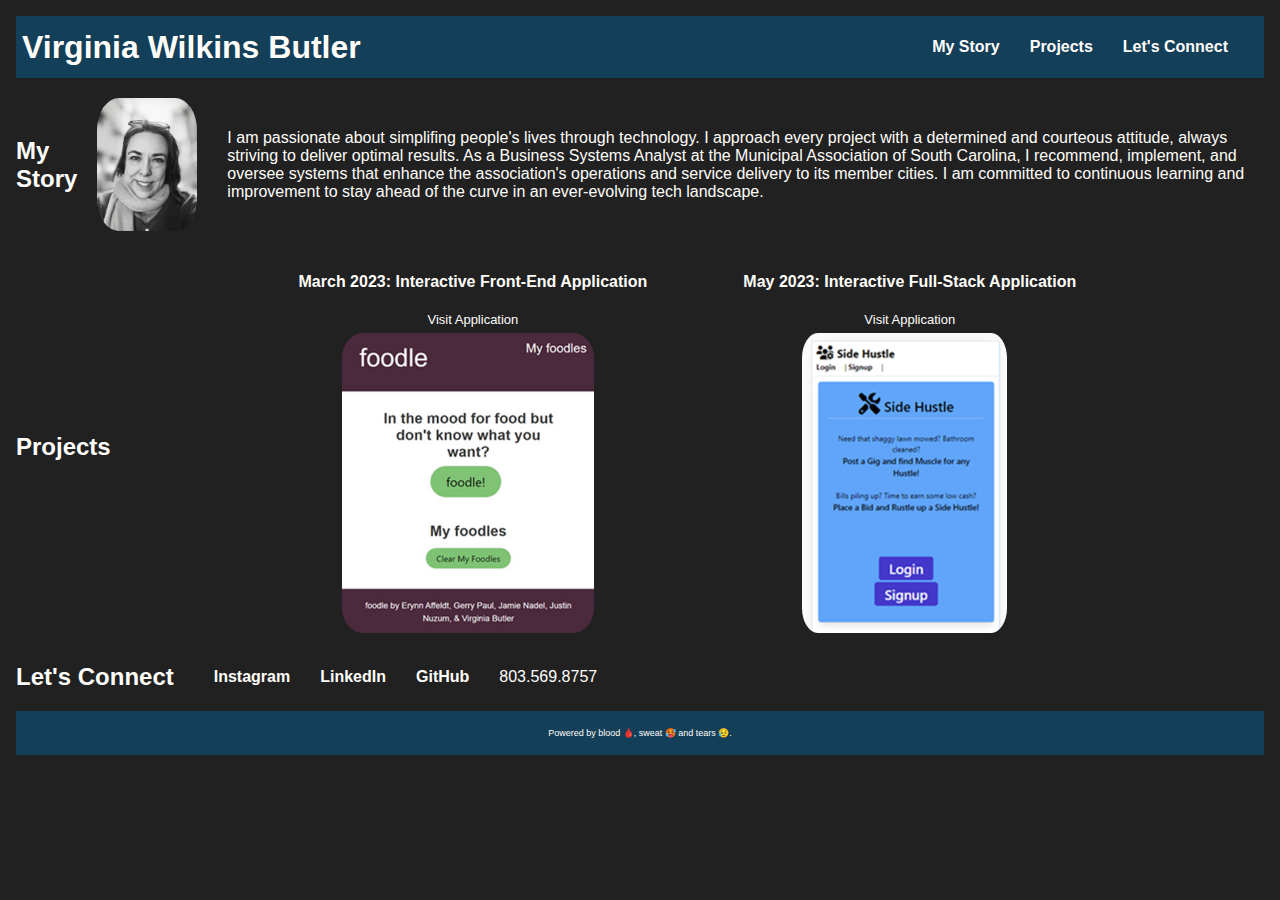
==== commit 1716c5b8: "updated with May project and removed placeholders" ====
--- a/index.html
+++ b/index.html
@@ -46,27 +46,29 @@
       <h2>Projects</h2>
       <div class="flex-projects">
         <div class="flex-row-big">
-        <h2>March 2023: Interactive Front-End Application</h2> 
-        <a class = "plain-link" href="https://gpaul12.github.io/foodle/" target="_blank">View Application</a> 
+        <h4>March 2023: Interactive Front-End Application</h4> 
+        <a class = "plain-link" href="https://gpaul12.github.io/foodle/" target="_blank">Visit Application</a> 
         <a href="https://gpaul12.github.io/foodle/" target="_blank"><img src="./assets/images/foodle.jpg" class="project-big" /></a>
         </div>
+<!-- new project added in May  -->
+      <div class="flex-row-big">
+        <h4>May 2023: Interactive Full-Stack Application</h4>
+        <a class = "plain-link" href="https://side-hustle.herokuapp.com" target="_blank">Visit Application</a> 
+        <a href="https://side-hustle.herokuapp.com" target="_blank"><img src="./assets/images/sh.png" class="project-big" /></a>
+        </div>
+      </div>  
 
-        <div class="flex-row-other-projects">
-          <div class="flex-item">
-            <div>Coming Soon</div>
-            <a href="https://github.com/vwbutler" target="_blank"><img src="./assets/images/blurry-bunny-project-placeholder.jpg" class="project" /></a>
-          </div>
+      <!-- hide placeholders  -->
+      <!-- <div class="flex-item">
+        <div>Just Around the Corner</div>
+        <a href="https://github.com/vwbutler" target="_blank"><img src="./assets/images/blurry-bunny-project-placeholder.jpg" class="project" /></a>
+        </div>
 
-          <div class="flex-item">
-          <div>Just Around the Corner</div>
-          <a href="https://github.com/vwbutler" target="_blank"><img src="./assets/images/blurry-bunny-project-placeholder.jpg" class="project" /></a>
-          </div>
-
-          <div class="flex-item">
-          <div >On the Horizon</div>
-          <a href="https://github.com/vwbutler" target="_blank"><img src="./assets/images/blurry-bunny-project-placeholder.jpg" class="project" /></a>
-          </div>
-      </div>
+        <div class="flex-item">
+        <div >On the Horizon</div>
+        <a href="https://github.com/vwbutler" target="_blank"><img src="./assets/images/blurry-bunny-project-placeholder.jpg" class="project" /></a>
+        </div>
+      </div> -->
     </section>
 
     <!-- Below: Linked ways to contact the developer -->
--- a/assets/styles/style.css
+++ b/assets/styles/style.css
@@ -51,6 +51,17 @@
   align-self: auto;
 }
 
+h4 {
+  font-size: 1em;
+  margin-block-start: 5 em;
+  margin-block-end: 5 em;
+  margin-inline-start: 3em;
+  margin-inline-end: 3em;
+  font-weight: bold;
+  align-self: center;
+  justify-content: center;
+}
+
 nav ul {
   display: flex;
   flex-wrap: wrap;
@@ -70,10 +81,11 @@
 
 .plain-link {
   color: var(--glossy-white);
-  font-weight: bold;
+  font-weight: normal;
   display: inline;
   text-decoration: none;
   align-items: flex-start;
+  font-size: small;
 }
 
 img.profile {
@@ -129,6 +141,7 @@
   flex-wrap: wrap;
   justify-content: flex-start;
   align-items: center;
+  border: 1.5 em;
 }
 
 img.project-big {
